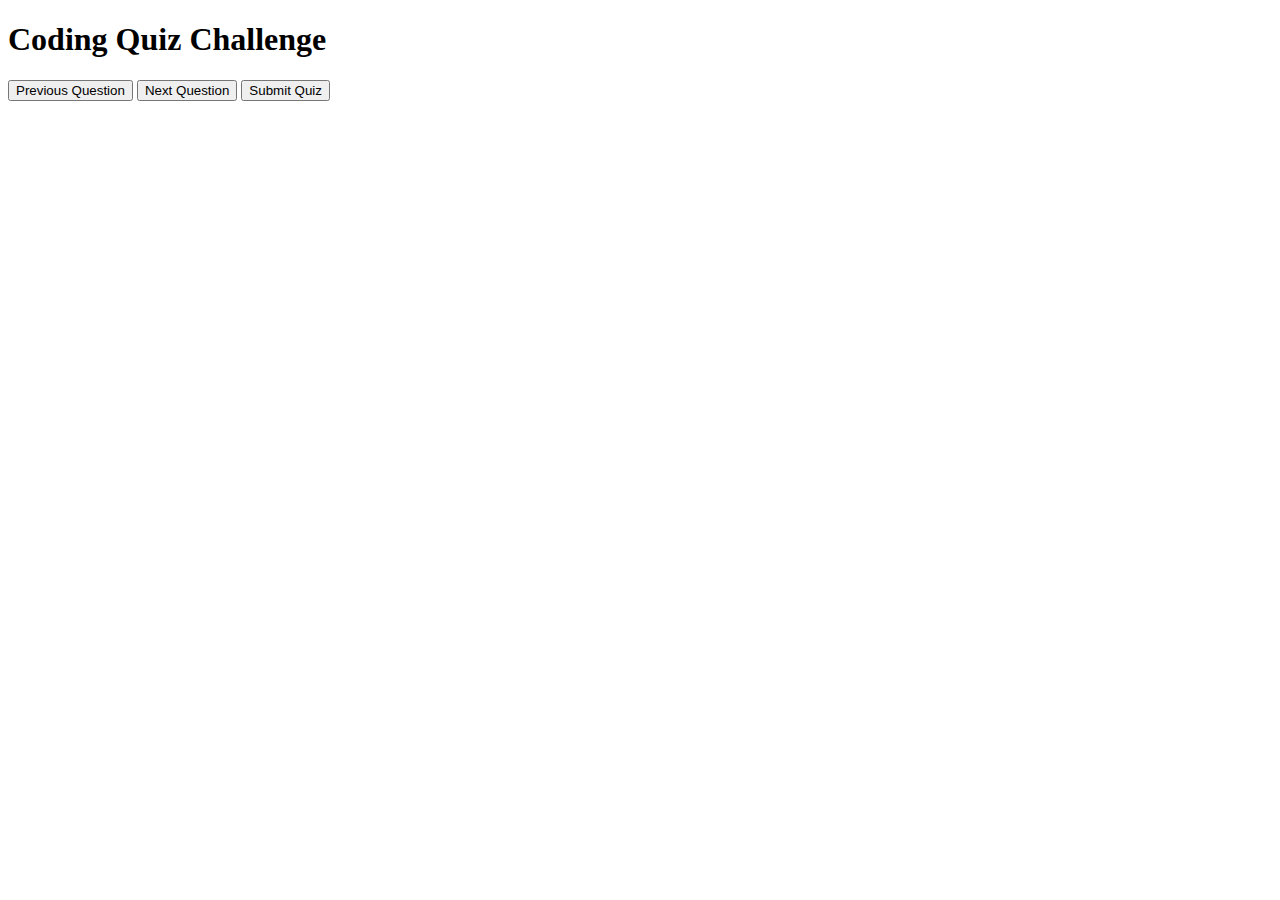
==== index.html @ 34bc9c08 "created css, html, and javascript files" ====
<!DOCTYPE 
html>
<h1>Coding Quiz Challenge</h1>
<div class="quiz-container">
  <div id="quiz"></div>
</div>
<button id="previous">Previous Question</button>
<button id="next">Next Question</button>
<button id="submit">Submit Quiz</button>
<div id="results"></div>
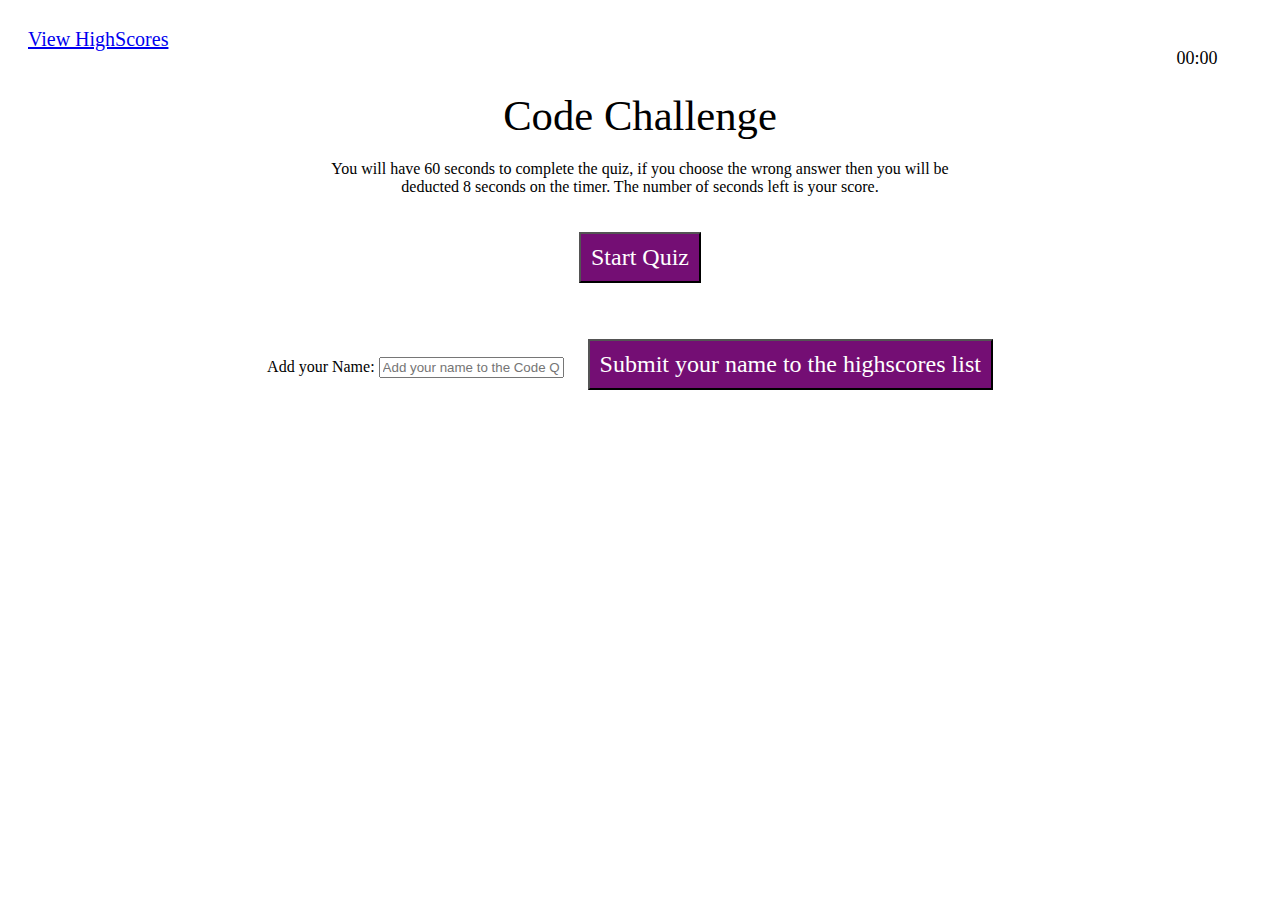
==== commit 687aa9e4: "updated filed with full functionality" ====
--- a/index.html
+++ b/index.html
@@ -1,10 +1,51 @@
-<!DOCTYPE 
-html>
-<h1>Coding Quiz Challenge</h1>
-<div class="quiz-container">
-  <div id="quiz"></div>
-</div>
-<button id="previous">Previous Question</button>
-<button id="next">Next Question</button>
-<button id="submit">Submit Quiz</button>
-<div id="results"></div>+<!DOCTYPE html>
+<html lang="en">
+<head>
+  <meta charset="UTF -8" />
+  <meta name="Viewport" content="width-device-width, initial-scale=1.0" />
+  <title>Coding Quiz</title>
+  <link rel="stylesheet" href="style.css"/>
+</head>
+<body>
+   <header>
+     <div class="row">
+       <nav class="navbar navbar-expand-lg navbar-light bg-light">
+         <a class="navbar-brand" id="navbar" href="highscores.html">View HighScores</a>
+         <div id="countdown" class="timer">00:00</div>
+       </nav>
+     </div>
+   </header>
+   <!--// Container-->
+   <div class="container">
+     <div id="endgame-content">
+       <div class="jumbotron jumbotron-fluid">
+         <div class="container">
+           <h1 class="display-4">Code Challenge</h1>
+           <p class="lead" id="rules">You will have 60 seconds to complete the quiz, if you choose the wrong answer then you will be <br>deducted 8 seconds on the timer. The number of seconds left is your score.</p>
+         </div>
+       </div>
+     <!-- start button-->
+     <div class="row" id="Start">
+      <button type="button" class="btn btn-primary" id="start-button">Start Quiz</button>
+     </div>
+      <!--questions-->
+     <div class="questions">
+       <div class="row">
+         <div id="question-number"></div>
+       </div>
+       <div class="row" id="answerSection"></div>
+       <p id="correct-message"></p>
+     </div>
+  </div>
+     <div class="row invisible" id="form-row">
+       <form id="highscore-form" method="POST">
+         <label for="highscore-text">Add your Name: </label>
+         <input type="text" placeholder="Add your name to the Code Quiz Highscore Page" name="highscore-text" id="highscore-text" />
+         <button>Submit your name to the highscores list</button>
+       </form>
+     </div>
+   </div>
+     
+    <script src="./script.js"></script>
+</body>
+</html>
--- a/style.css
+++ b/style.css
@@ -0,0 +1,73 @@
+.container {
+    text-align: center;
+}
+
+body {
+    background-color:white;
+}
+
+a {
+    font-family: Georgia, 'Times New Roman', Times, serif;
+    font-size: 20px;
+}
+
+h1 {
+    font-family: Georgia, 'Times New Roman', Times, serif;
+    font-weight: lighter;
+    text-align: center;
+    margin: 20px;
+    font-size: 32pt;
+    color: black;
+}
+
+p {
+    font-family: Georgia, 'Times New Roman', Times, serif;
+    text-align: center;
+}
+
+#start-button {
+    font-family: Georgia, 'Times New Roman', Times, serif;
+    text-align: center;
+    color: white;
+    background-color: rgb(116, 14, 116);
+}
+
+ul {
+    font-family: Georgia, 'Times New Roman', Times, serif;
+    text-align: center;
+}
+
+button {
+    font-family: Georgia, 'Times New Roman', Times, serif;
+    background-color: rgb(116, 14, 116);
+    color: white;
+    font-size: 18pt;
+    padding: 10px;
+    margin: 20px;
+}
+
+.navbar {
+    padding: 20px;
+}
+
+#countdown {
+    padding: 20px;
+    background-color: white;
+    color: black;
+    font-size: large;
+    width: 70px;
+    float: right;
+    text-align: center;
+}
+
+.jumbotron {
+    margin-top: 20px;
+}
+
+.lead {
+    font-size: 12pt;
+}
+
+#question-number {
+    font-family: Georgia, 'Times New Roman', Times, serif;
+}